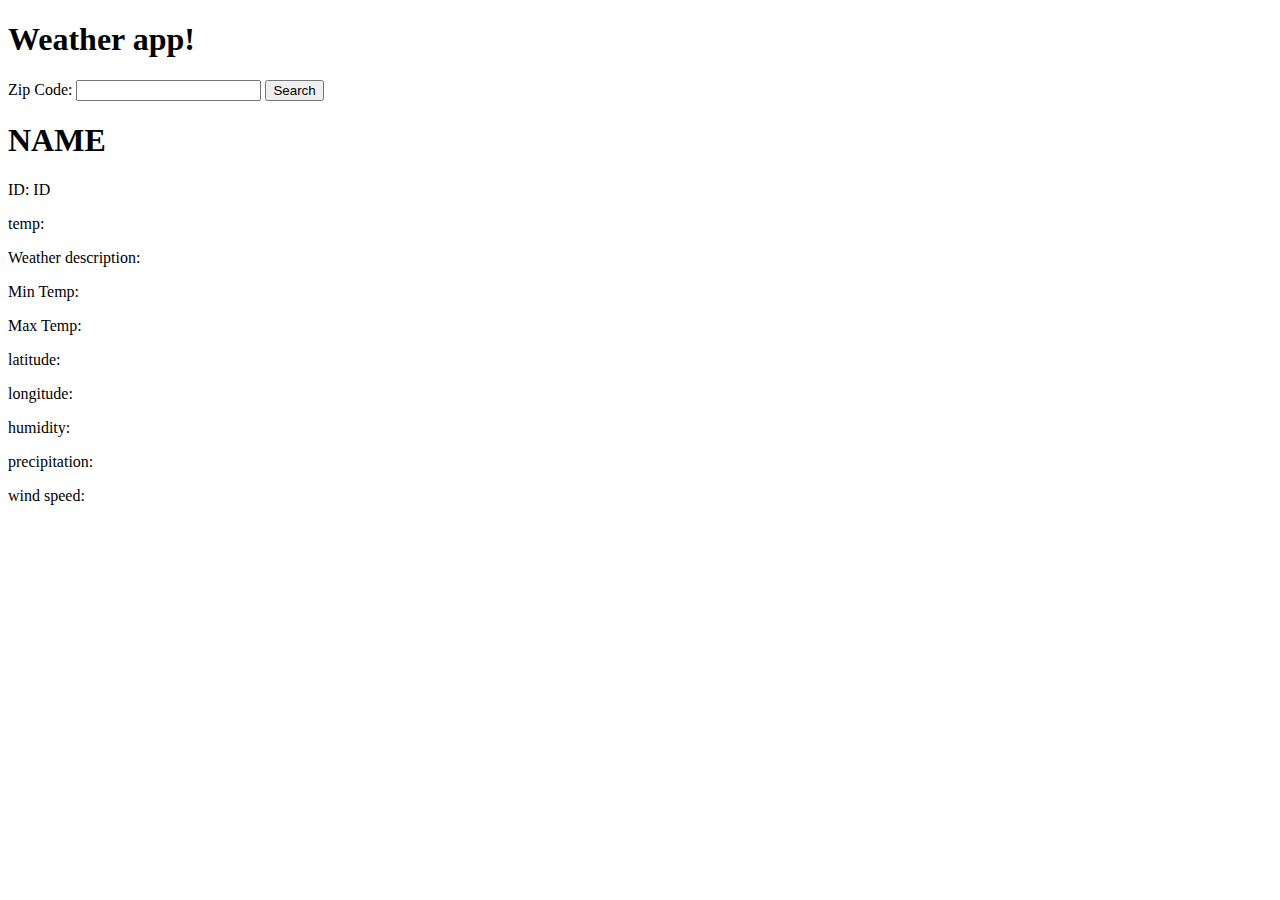
==== weather/index.html @ cf26fae5 "Add files via upload" ====
<!DOCTYPE html>
<html lang='en'>
<head>
  <meta charset='UTF-8' />
  <meta name='viewport' content='width=device-width, initial-scale=1.0' />
  <meta http-equiv='X-UA-Compatible' content='ie=edge' />
  <title>Weather Search</title>
  <link href="https://fonts.googleapis.com/css?family=Quicksand" rel="stylesheet">
  <link rel='stylesheet' type='text/css' href='./style.css'>
  <script src="./jquery.js"></script>
  <script src="./script.js"></script>
</head>
<body>
  <header>
    <h1>Weather app!</h1>
  </header>
  <form>
  <div class="container">
    <div class="search-container">
      <label for="zipcode">Zip Code:</label>
      <input type="number" id="zipcode" />
      <button id="submit">Search</button>
    </div>
    <div id="result">
    </form>
    </div>
  </div>
  <h1 id="name">NAME</h1>
  <p>ID: <span id="id">ID</span></p>
  <p>temp: <span id="temp"> </span></p>
  <p>Weather description: <span id="Weather_description"> </span></p>
  <p>Min Temp: <span id="min_temp"> </span></p>
  <p>Max Temp: <span id="max_temp"> </span></p>
  <p>latitude: <span id="latitude"> </span></p>
  <p>longitude: <span id="longitude"> </span></p>
  <p>humidity: <span id="humidity"> </span></p>
  <p>precipitation: <span id="precipitation"> </span></p>
  <p>wind speed: <span id="wind_speed"> </span></p>
</body>
</html>
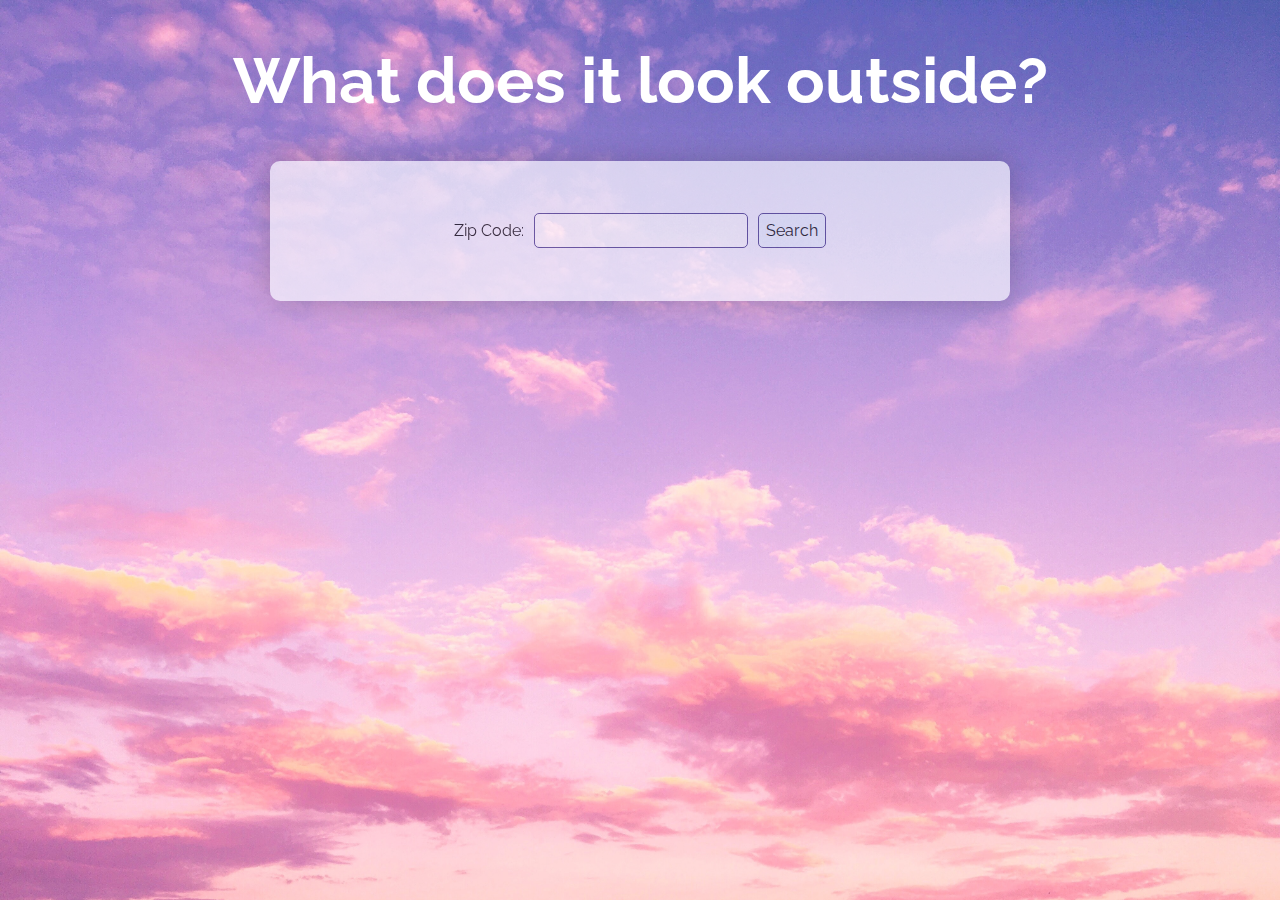
==== commit 7c0ca3d1: "Great weather" ====
--- a/weather/index.html
+++ b/weather/index.html
@@ -5,16 +5,18 @@
   <meta name='viewport' content='width=device-width, initial-scale=1.0' />
   <meta http-equiv='X-UA-Compatible' content='ie=edge' />
   <title>Weather Search</title>
-  <link href="https://fonts.googleapis.com/css?family=Quicksand" rel="stylesheet">
+  <link href="https://fonts.googleapis.com/css?family=Raleway" rel="stylesheet">
   <link rel='stylesheet' type='text/css' href='./style.css'>
   <script src="./jquery.js"></script>
   <script src="./script.js"></script>
+  
+
 </head>
 <body>
+  
   <header>
-    <h1>Weather app!</h1>
+    <h1>What does it look outside?</h1>
   </header>
-  <form>
   <div class="container">
     <div class="search-container">
       <label for="zipcode">Zip Code:</label>
@@ -22,19 +24,8 @@
       <button id="submit">Search</button>
     </div>
     <div id="result">
-    </form>
     </div>
   </div>
-  <h1 id="name">NAME</h1>
-  <p>ID: <span id="id">ID</span></p>
-  <p>temp: <span id="temp"> </span></p>
-  <p>Weather description: <span id="Weather_description"> </span></p>
-  <p>Min Temp: <span id="min_temp"> </span></p>
-  <p>Max Temp: <span id="max_temp"> </span></p>
-  <p>latitude: <span id="latitude"> </span></p>
-  <p>longitude: <span id="longitude"> </span></p>
-  <p>humidity: <span id="humidity"> </span></p>
-  <p>precipitation: <span id="precipitation"> </span></p>
-  <p>wind speed: <span id="wind_speed"> </span></p>
+  
 </body>
 </html>
--- a/weather/style.css
+++ b/weather/style.css
@@ -0,0 +1,72 @@
+*{
+  font-family: 'Raleway', sans-serif;
+  
+  
+}
+body,html{
+    margin: 0 auto;
+    text-align: center;
+    background-image: url('img/bright-clouds-color-907485.jpg');
+    background-size: cover;
+    background-repeat: no-repeat;
+    background-attachment: fixed;
+}
+
+h1{
+  color: white;
+  font-size: 4em;
+  font-weight: light;
+}
+
+.container{
+  display: -webkit-flex;
+  display: -ms-flex;
+  display: flex;
+  -webkit-flex-direction: column;
+  -ms-flex-direction: column;
+  flex-direction: column;
+  background-color: ghostwhite;
+  max-width: 700px;
+  margin: 0 auto;
+  padding: 20px;
+  -webkit-justify-content: center;
+  -moz-justify-content: center;
+  -ms-justify-content: center;
+  -o-justify-content: center;
+  justify-content: center;
+  min-height: 100px;
+  border-radius: 10px;
+  box-shadow: 0 0 30px rgba(0,0,0,.3);
+  opacity: 0.7;
+}
+
+.search-container{
+  display: -webkit-flex;
+  display: -ms-flex;
+  display: flex;
+  -webkit-justify-content: center;
+  -moz-justify-content: center;
+  -ms-justify-content: center;
+  -o-justify-content: center;
+  justify-content: center;
+  -ms-align-items: center;
+  align-items: center;
+}
+input, button{
+  font-size: 1em;
+  padding: 7px;
+  margin: 0 0 0 10px;
+  border: 1px solid darkslateblue;
+  border-radius: 5px;
+}
+
+button{
+  background-color: aliceblue;
+}
+button:hover{
+    background-color: #611242;
+}
+#results{
+font-family: Cambria, Cochin, Georgia, Times, 'Times New Roman', serif;
+
+}
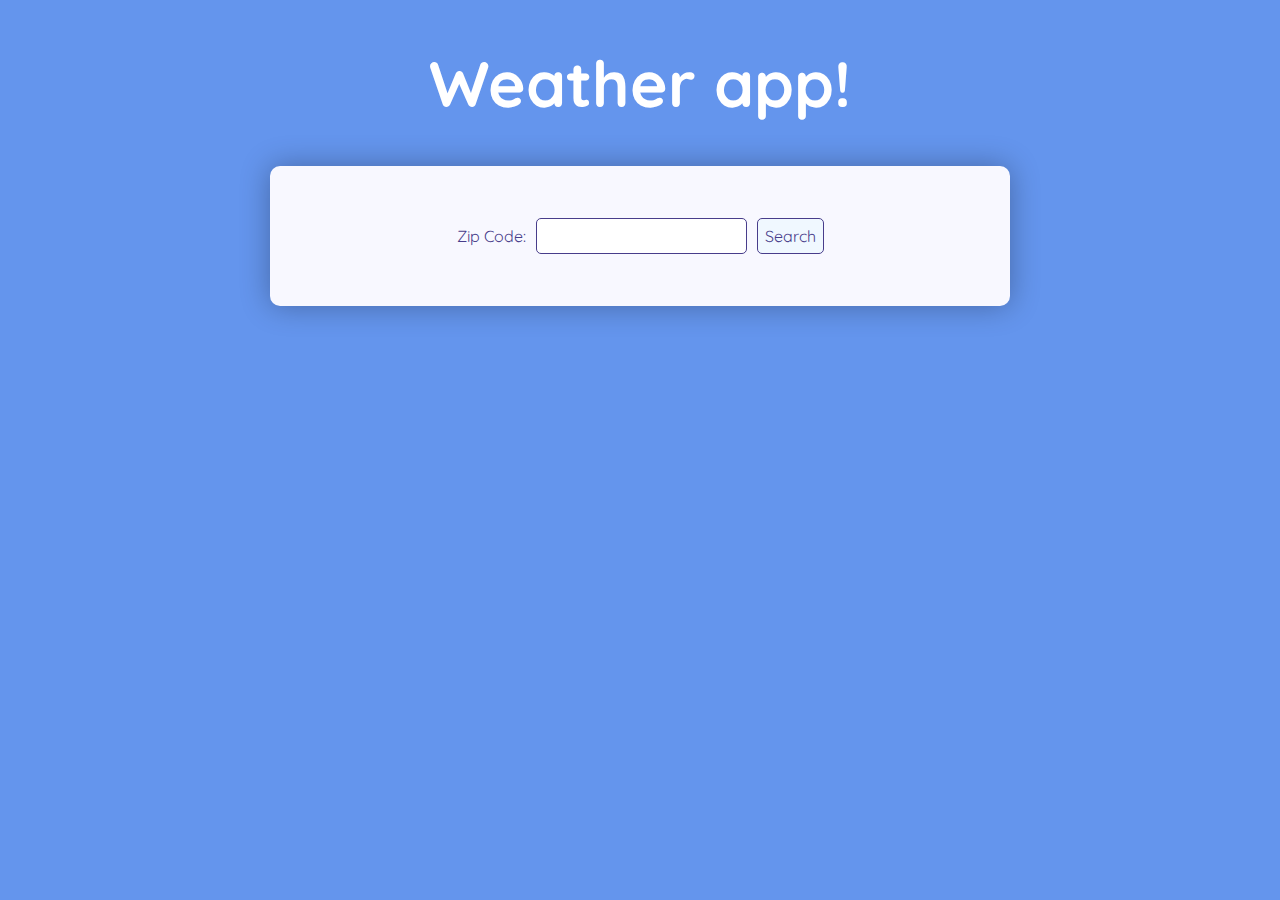
==== commit 76507482: "done HW" ====
--- a/weather/index.html
+++ b/weather/index.html
@@ -5,17 +5,15 @@
   <meta name='viewport' content='width=device-width, initial-scale=1.0' />
   <meta http-equiv='X-UA-Compatible' content='ie=edge' />
   <title>Weather Search</title>
-  <link href="https://fonts.googleapis.com/css?family=Raleway" rel="stylesheet">
+  <link href="https://fonts.googleapis.com/css?family=Quicksand" rel="stylesheet">
   <link rel='stylesheet' type='text/css' href='./style.css'>
+  <link href="https://fonts.googleapis.com/css?family=Quantico" rel="stylesheet">
   <script src="./jquery.js"></script>
   <script src="./script.js"></script>
-  
-
 </head>
 <body>
-  
   <header>
-    <h1>What does it look outside?</h1>
+    <h1>Weather app!</h1>
   </header>
   <div class="container">
     <div class="search-container">
@@ -26,6 +24,5 @@
     <div id="result">
     </div>
   </div>
-  
 </body>
 </html>
--- a/weather/style.css
+++ b/weather/style.css
@@ -1,15 +1,12 @@
 *{
-  font-family: 'Raleway', sans-serif;
-  
-  
+  font-family: Quantico, sans-serif;
+  color: darkslateblue;
+  font-family: 'Quicksand', sans-serif;
 }
 body,html{
-    margin: 0 auto;
-    text-align: center;
-    background-image: url('img/bright-clouds-color-907485.jpg');
-    background-size: cover;
-    background-repeat: no-repeat;
-    background-attachment: fixed;
+  margin: 0 auto;
+  background-color: cornflowerblue;
+  text-align: center;
 }
 
 h1{
@@ -37,7 +34,6 @@
   min-height: 100px;
   border-radius: 10px;
   box-shadow: 0 0 30px rgba(0,0,0,.3);
-  opacity: 0.7;
 }
 
 .search-container{
@@ -64,9 +60,5 @@
   background-color: aliceblue;
 }
 button:hover{
-    background-color: #611242;
+  background-color: gold;
 }
-#results{
-font-family: Cambria, Cochin, Georgia, Times, 'Times New Roman', serif;
-
-}
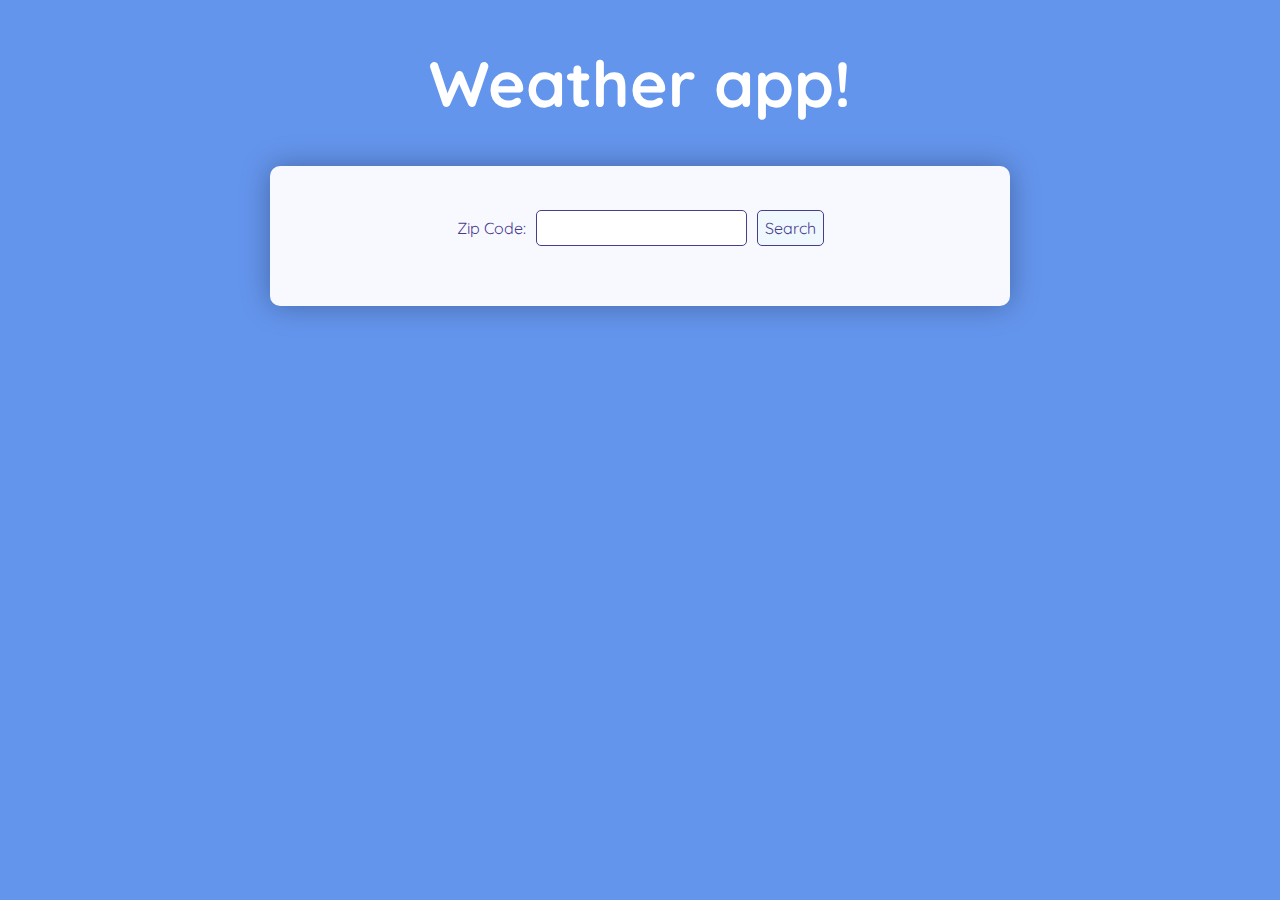
==== commit 15295ce1: "done" ====
--- a/weather/index.html
+++ b/weather/index.html
@@ -7,7 +7,6 @@
   <title>Weather Search</title>
   <link href="https://fonts.googleapis.com/css?family=Quicksand" rel="stylesheet">
   <link rel='stylesheet' type='text/css' href='./style.css'>
-  <link href="https://fonts.googleapis.com/css?family=Quantico" rel="stylesheet">
   <script src="./jquery.js"></script>
   <script src="./script.js"></script>
 </head>
@@ -22,6 +21,23 @@
       <button id="submit">Search</button>
     </div>
     <div id="result">
+
+     
+      <p id="city"></p>
+      <p id="temp"></p>
+
+      <p id="des"></p>
+      <p id="max"></p>
+      <p id="min"></p>
+      <p id="lat"></p>
+
+      <p id="lon"></p>
+      <p id="humi"></p>
+      <p id="speed"></p>
+      
+     
+      
+
     </div>
   </div>
 </body>
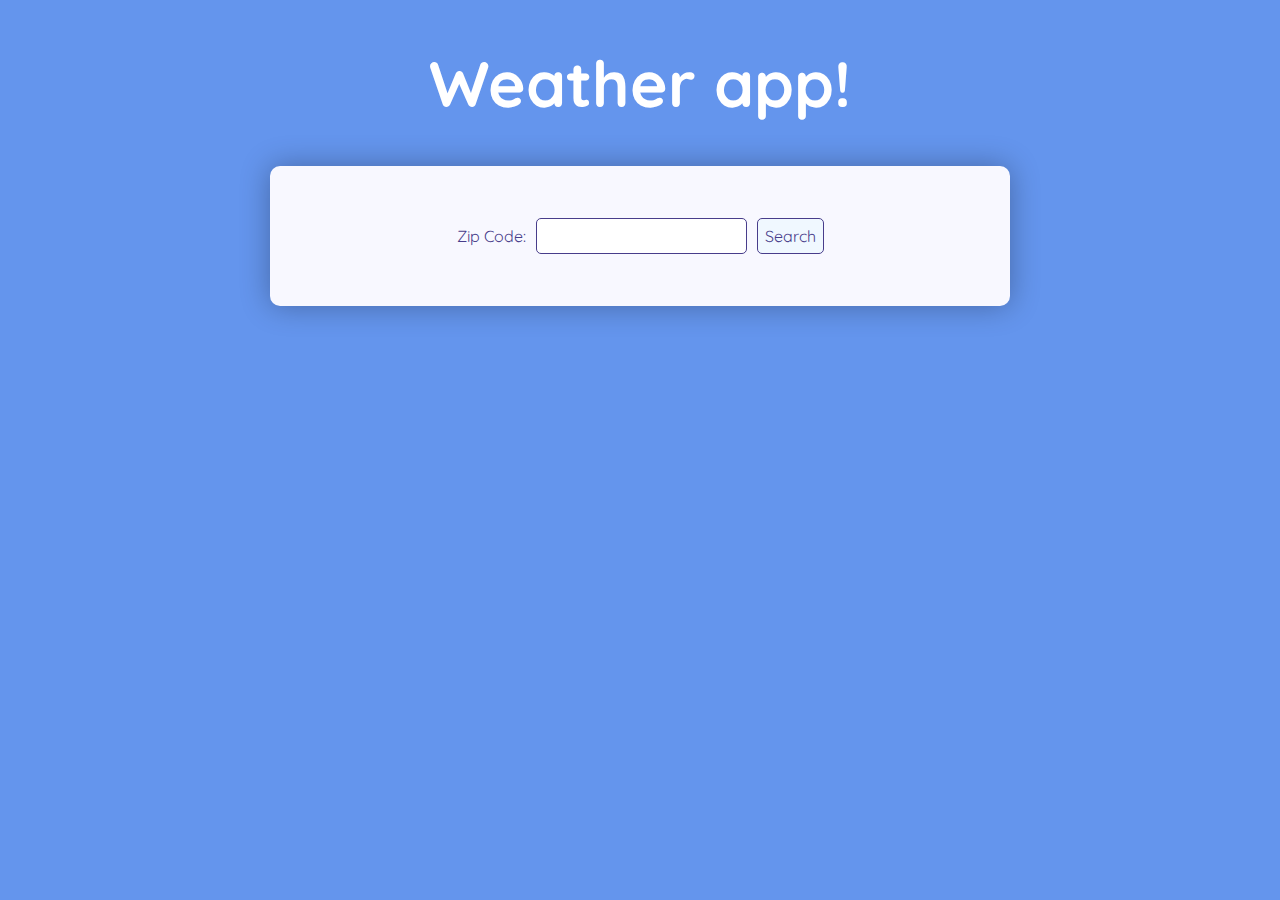
==== commit 9fd89d5b: "Merge 934efc0b96d312fad93d5bef3ca73a35cd696a28 into 35b449a1af0798cefc04cb985732f3906223c1a9" ====
--- a/weather/index.html
+++ b/weather/index.html
@@ -1,44 +1,27 @@
-<!DOCTYPE html>
-<html lang='en'>
-<head>
-  <meta charset='UTF-8' />
-  <meta name='viewport' content='width=device-width, initial-scale=1.0' />
-  <meta http-equiv='X-UA-Compatible' content='ie=edge' />
-  <title>Weather Search</title>
-  <link href="https://fonts.googleapis.com/css?family=Quicksand" rel="stylesheet">
-  <link rel='stylesheet' type='text/css' href='./style.css'>
-  <script src="./jquery.js"></script>
-  <script src="./script.js"></script>
-</head>
-<body>
-  <header>
-    <h1>Weather app!</h1>
-  </header>
-  <div class="container">
-    <div class="search-container">
-      <label for="zipcode">Zip Code:</label>
-      <input type="number" id="zipcode" />
-      <button id="submit">Search</button>
-    </div>
-    <div id="result">
-
-     
-      <p id="city"></p>
-      <p id="temp"></p>
-
-      <p id="des"></p>
-      <p id="max"></p>
-      <p id="min"></p>
-      <p id="lat"></p>
-
-      <p id="lon"></p>
-      <p id="humi"></p>
-      <p id="speed"></p>
-      
-     
-      
-
-    </div>
-  </div>
-</body>
-</html>
+<!DOCTYPE html>
+<html lang='en'>
+<head>
+  <meta charset='UTF-8' />
+  <meta name='viewport' content='width=device-width, initial-scale=1.0' />
+  <meta http-equiv='X-UA-Compatible' content='ie=edge' />
+  <title>Weather Search</title>
+  <link href="https://fonts.googleapis.com/css?family=Quicksand" rel="stylesheet">
+  <link rel='stylesheet' type='text/css' href='./style.css'>
+  <script src="./jquery.js"></script>
+  <script src="./script.js"></script>
+</head>
+<body>
+  <header>
+    <h1>Weather app!</h1>
+  </header>
+  <div class="container">
+    <form class="search-container">
+      <label for="zipcode">Zip Code:</label>
+      <input type="number" id="zipcode" />
+      <button id="submit">Search</button>
+    </form>
+    <div id="result">
+    </div>
+  </div>
+</body>
+</html>
--- a/weather/style.css
+++ b/weather/style.css
@@ -1,64 +1,64 @@
-*{
-  font-family: Quantico, sans-serif;
-  color: darkslateblue;
-  font-family: 'Quicksand', sans-serif;
-}
-body,html{
-  margin: 0 auto;
-  background-color: cornflowerblue;
-  text-align: center;
-}
-
-h1{
-  color: white;
-  font-size: 4em;
-  font-weight: light;
-}
-
-.container{
-  display: -webkit-flex;
-  display: -ms-flex;
-  display: flex;
-  -webkit-flex-direction: column;
-  -ms-flex-direction: column;
-  flex-direction: column;
-  background-color: ghostwhite;
-  max-width: 700px;
-  margin: 0 auto;
-  padding: 20px;
-  -webkit-justify-content: center;
-  -moz-justify-content: center;
-  -ms-justify-content: center;
-  -o-justify-content: center;
-  justify-content: center;
-  min-height: 100px;
-  border-radius: 10px;
-  box-shadow: 0 0 30px rgba(0,0,0,.3);
-}
-
-.search-container{
-  display: -webkit-flex;
-  display: -ms-flex;
-  display: flex;
-  -webkit-justify-content: center;
-  -moz-justify-content: center;
-  -ms-justify-content: center;
-  -o-justify-content: center;
-  justify-content: center;
-  -ms-align-items: center;
-  align-items: center;
-}
-input, button{
-  font-size: 1em;
-  padding: 7px;
-  margin: 0 0 0 10px;
-  border: 1px solid darkslateblue;
-  border-radius: 5px;
-}
-
-button{
-  background-color: aliceblue;
-}
-button:hover{
-  background-color: gold;
-}
+*{
+  font-family: sans-serif;
+  color: darkslateblue;
+  font-family: 'Quicksand', sans-serif;
+}
+body,html{
+  margin: 0 auto;
+  background-color: cornflowerblue;
+  text-align: center;
+}
+
+h1{
+  color: white;
+  font-size: 4em;
+  font-weight: light;
+}
+
+.container{
+  display: -webkit-flex;
+  display: -ms-flex;
+  display: flex;
+  -webkit-flex-direction: column;
+  -ms-flex-direction: column;
+  flex-direction: column;
+  background-color: ghostwhite;
+  max-width: 700px;
+  margin: 0 auto;
+  padding: 20px;
+  -webkit-justify-content: center;
+  -moz-justify-content: center;
+  -ms-justify-content: center;
+  -o-justify-content: center;
+  justify-content: center;
+  min-height: 100px;
+  border-radius: 10px;
+  box-shadow: 0 0 30px rgba(0,0,0,.3);
+}
+
+.search-container{
+  display: -webkit-flex;
+  display: -ms-flex;
+  display: flex;
+  -webkit-justify-content: center;
+  -moz-justify-content: center;
+  -ms-justify-content: center;
+  -o-justify-content: center;
+  justify-content: center;
+  -ms-align-items: center;
+  align-items: center;
+}
+input, button{
+  font-size: 1em;
+  padding: 7px;
+  margin: 0 0 0 10px;
+  border: 1px solid darkslateblue;
+  border-radius: 5px;
+}
+
+button{
+  background-color: aliceblue;
+}
+button:hover{
+  background-color: gold;
+}
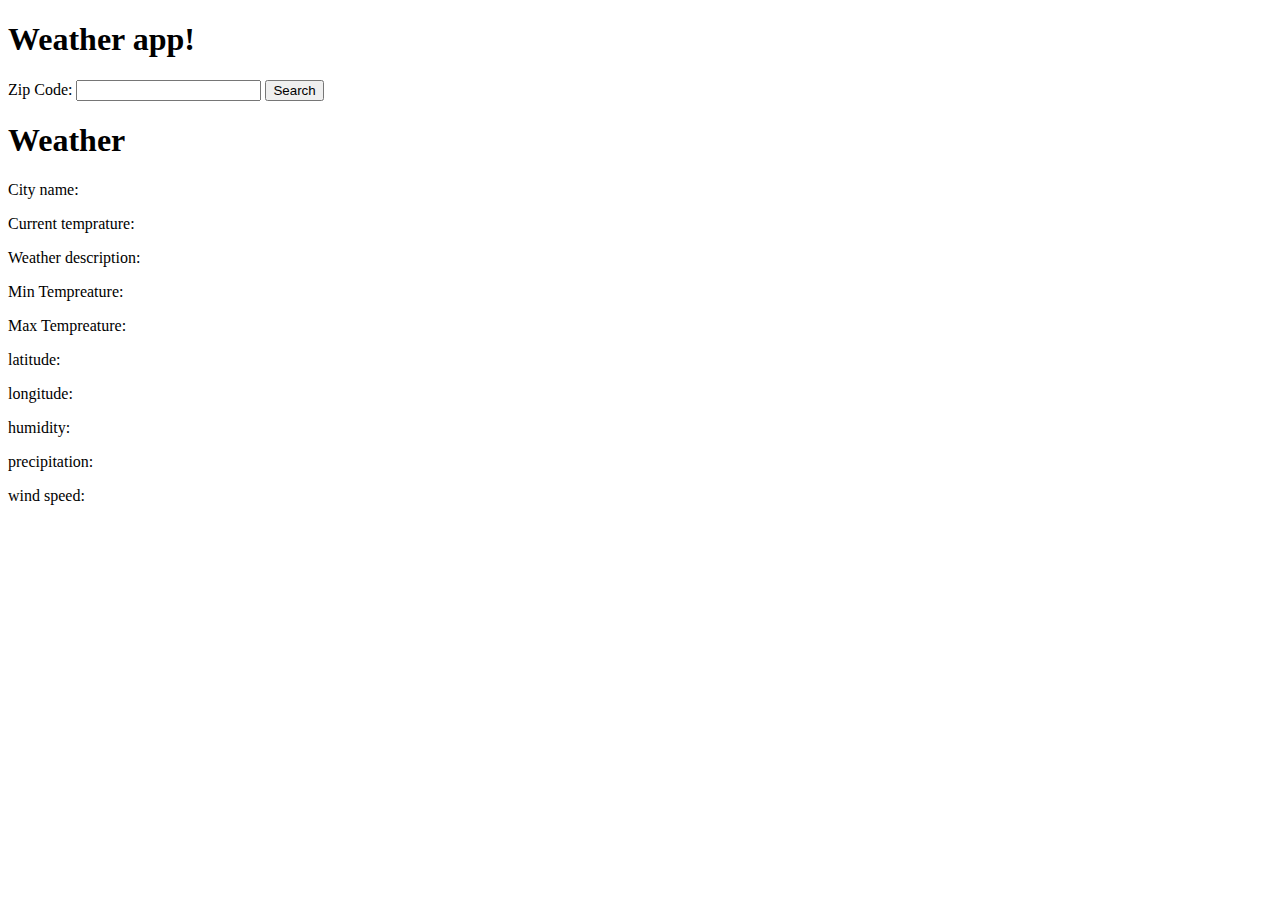
==== commit 2c3612e3: "Merge 03b6c10337aae944b3f3e782533772cb2bde7bfa into 35b449a1af0798cefc04cb985732f3906223c1a9" ====
--- a/weather/index.html
+++ b/weather/index.html
@@ -1,27 +1,40 @@
-<!DOCTYPE html>
-<html lang='en'>
-<head>
-  <meta charset='UTF-8' />
-  <meta name='viewport' content='width=device-width, initial-scale=1.0' />
-  <meta http-equiv='X-UA-Compatible' content='ie=edge' />
-  <title>Weather Search</title>
-  <link href="https://fonts.googleapis.com/css?family=Quicksand" rel="stylesheet">
-  <link rel='stylesheet' type='text/css' href='./style.css'>
-  <script src="./jquery.js"></script>
-  <script src="./script.js"></script>
-</head>
-<body>
-  <header>
-    <h1>Weather app!</h1>
-  </header>
-  <div class="container">
-    <form class="search-container">
-      <label for="zipcode">Zip Code:</label>
-      <input type="number" id="zipcode" />
-      <button id="submit">Search</button>
-    </form>
-    <div id="result">
-    </div>
-  </div>
-</body>
-</html>
+<!DOCTYPE html>
+<html lang='en'>
+<head>
+ <meta charset='UTF-8' />
+ <meta name='viewport' content='width=device-width, initial-scale=1.0' />
+ <meta http-equiv='X-UA-Compatible' content='ie=edge' />
+ <title>Weather Search</title>
+ <link href="https://fonts.googleapis.com/css?family=Quicksand" rel="stylesheet">
+ <link rel='stylesheet' type='text/css' href='./style.css'>
+ <script src="./jquery.js"></script>
+ <script src="./script.js"></script>
+</head>
+<body>
+ <header>
+   <h1>Weather app!</h1>
+ </header>
+<form>
+  <div class="container">
+    <div class="search-container">
+      <label for="zipcode">Zip Code:</label>
+      <input type="number" id="zipcode" />
+      <button id="submit">Search</button>
+    </div>
+    <div id="result">
+</form>
+</div>
+</div>
+ <h1 id="name">Weather</h1>
+ <p>City name: <span id="cn"></span></p>
+ <p>Current temprature: <span id="temp"> </span></p>
+ <p>Weather description: <span id="Weather_description"> </span></p>
+ <p>Min Tempreature: <span id="min_temp"> </span></p>
+ <p>Max Tempreature: <span id="max_temp"> </span></p>
+ <p>latitude: <span id="latitude"> </span></p>
+ <p>longitude: <span id="longitude"> </span></p>
+ <p>humidity: <span id="humidity"> </span></p>
+ <p>precipitation: <span id="precipitation"> </span></p>
+ <p>wind speed: <span id="wind_speed"> </span></p>
+</body>
+</html>--- a/weather/style.css
+++ b/weather/style.css
@@ -1,64 +1,37 @@
-*{
-  font-family: sans-serif;
-  color: darkslateblue;
-  font-family: 'Quicksand', sans-serif;
-}
-body,html{
-  margin: 0 auto;
-  background-color: cornflowerblue;
-  text-align: center;
-}
-
-h1{
-  color: white;
-  font-size: 4em;
-  font-weight: light;
-}
-
-.container{
-  display: -webkit-flex;
-  display: -ms-flex;
-  display: flex;
-  -webkit-flex-direction: column;
-  -ms-flex-direction: column;
-  flex-direction: column;
-  background-color: ghostwhite;
-  max-width: 700px;
-  margin: 0 auto;
-  padding: 20px;
-  -webkit-justify-content: center;
-  -moz-justify-content: center;
-  -ms-justify-content: center;
-  -o-justify-content: center;
-  justify-content: center;
-  min-height: 100px;
-  border-radius: 10px;
-  box-shadow: 0 0 30px rgba(0,0,0,.3);
-}
-
-.search-container{
-  display: -webkit-flex;
-  display: -ms-flex;
-  display: flex;
-  -webkit-justify-content: center;
-  -moz-justify-content: center;
-  -ms-justify-content: center;
-  -o-justify-content: center;
-  justify-content: center;
-  -ms-align-items: center;
-  align-items: center;
-}
-input, button{
-  font-size: 1em;
-  padding: 7px;
-  margin: 0 0 0 10px;
-  border: 1px solid darkslateblue;
-  border-radius: 5px;
-}
-
-button{
-  background-color: aliceblue;
-}
-button:hover{
-  background-color: gold;
-}
+$(document).ready(function () {
+    
+    // Get Location 
+    navigator.geolocation.getCurrentPosition(success, error);
+
+    function success(pos) {
+        var lat = pos.coords.latitude;
+        var long = pos.coords.longitude;
+        weather(lat, long);
+    }
+
+    function error() {
+        console.log('There was an error');
+    }
+
+    // Call Weather
+    function weather(lat, long) {
+        var URL = `https://fcc-weather-api.glitch.me/api/current?lat=${lat}&lon=${long}`;
+
+        $.getJSON(URL, function(data) {
+            updateDOM(data);
+        });
+    }
+
+    // Update Dom
+    function updateDOM(data) {
+        var city = data.name;
+        var temp = Math.round(data.main.temp_max);
+        var desc = data.weather[0].description;
+        var icon = data.weather[0].icon;
+
+        $('#city').html(city);
+        $('#temp').html(temp);
+        $('#desc').html(desc);
+        $('#icon').attr('src', icon);
+    }
+});س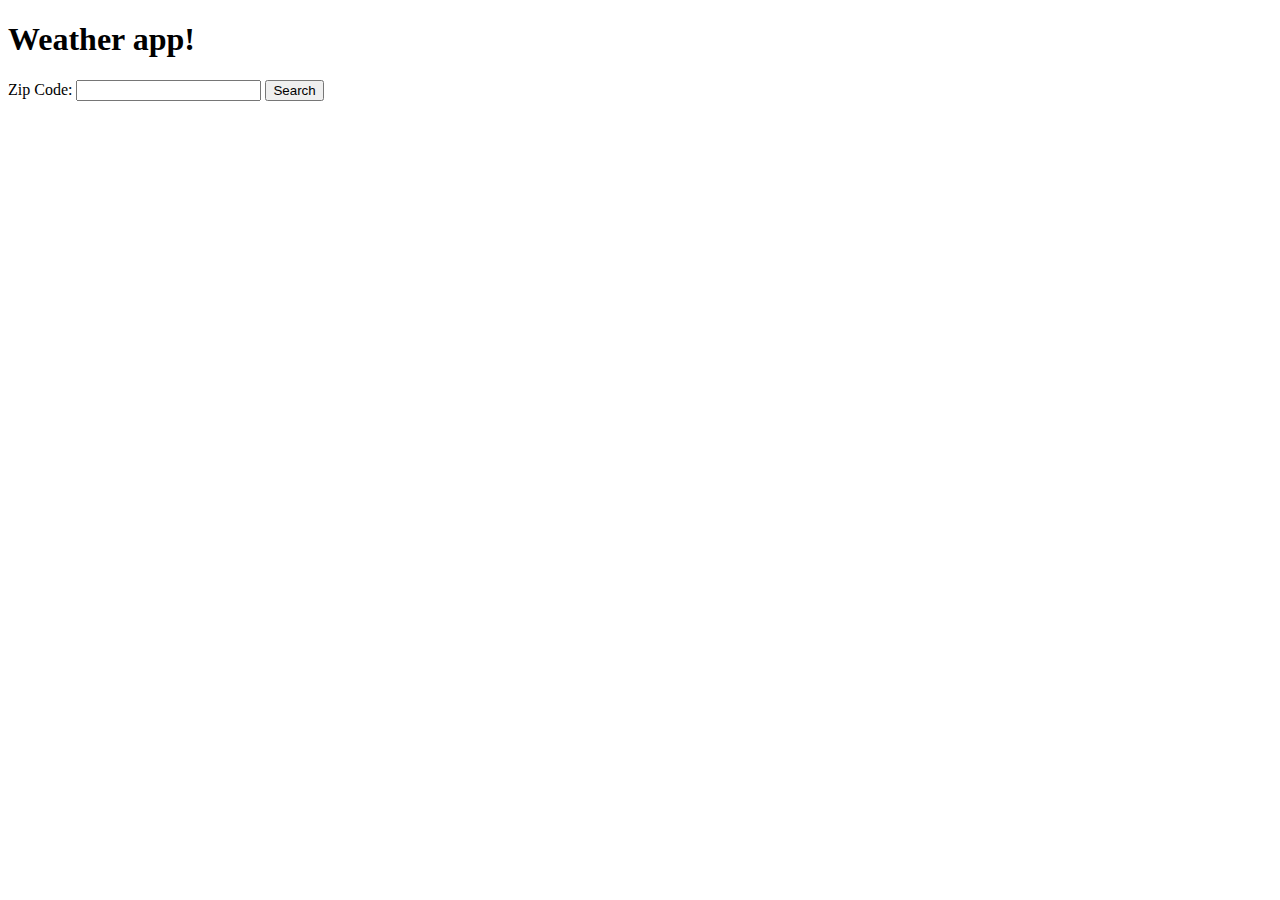
==== commit c769bfe5: "ajax HomeWork" ====
--- a/weather/index.html
+++ b/weather/index.html
@@ -1,20 +1,19 @@
 <!DOCTYPE html>
 <html lang='en'>
 <head>
- <meta charset='UTF-8' />
- <meta name='viewport' content='width=device-width, initial-scale=1.0' />
- <meta http-equiv='X-UA-Compatible' content='ie=edge' />
- <title>Weather Search</title>
- <link href="https://fonts.googleapis.com/css?family=Quicksand" rel="stylesheet">
- <link rel='stylesheet' type='text/css' href='./style.css'>
- <script src="./jquery.js"></script>
- <script src="./script.js"></script>
+  <meta charset='UTF-8' />
+  <meta name='viewport' content='width=device-width, initial-scale=1.0' />
+  <meta http-equiv='X-UA-Compatible' content='ie=edge' />
+  <title>Weather Search</title>
+  <link href="https://fonts.googleapis.com/css?family=Quicksand" rel="stylesheet">
+  <link rel='stylesheet' type='text/css' href='./style.css'>
+  <script src="./jquery.js"></script>
+  <script src="./script.js"></script>
 </head>
 <body>
- <header>
-   <h1>Weather app!</h1>
- </header>
-<form>
+  <header>
+    <h1>Weather app!</h1>
+  </header>
   <div class="container">
     <div class="search-container">
       <label for="zipcode">Zip Code:</label>
@@ -22,19 +21,8 @@
       <button id="submit">Search</button>
     </div>
     <div id="result">
-</form>
-</div>
-</div>
- <h1 id="name">Weather</h1>
- <p>City name: <span id="cn"></span></p>
- <p>Current temprature: <span id="temp"> </span></p>
- <p>Weather description: <span id="Weather_description"> </span></p>
- <p>Min Tempreature: <span id="min_temp"> </span></p>
- <p>Max Tempreature: <span id="max_temp"> </span></p>
- <p>latitude: <span id="latitude"> </span></p>
- <p>longitude: <span id="longitude"> </span></p>
- <p>humidity: <span id="humidity"> </span></p>
- <p>precipitation: <span id="precipitation"> </span></p>
- <p>wind speed: <span id="wind_speed"> </span></p>
+      
+    </div>
+  </div>
 </body>
-</html>+</html>
